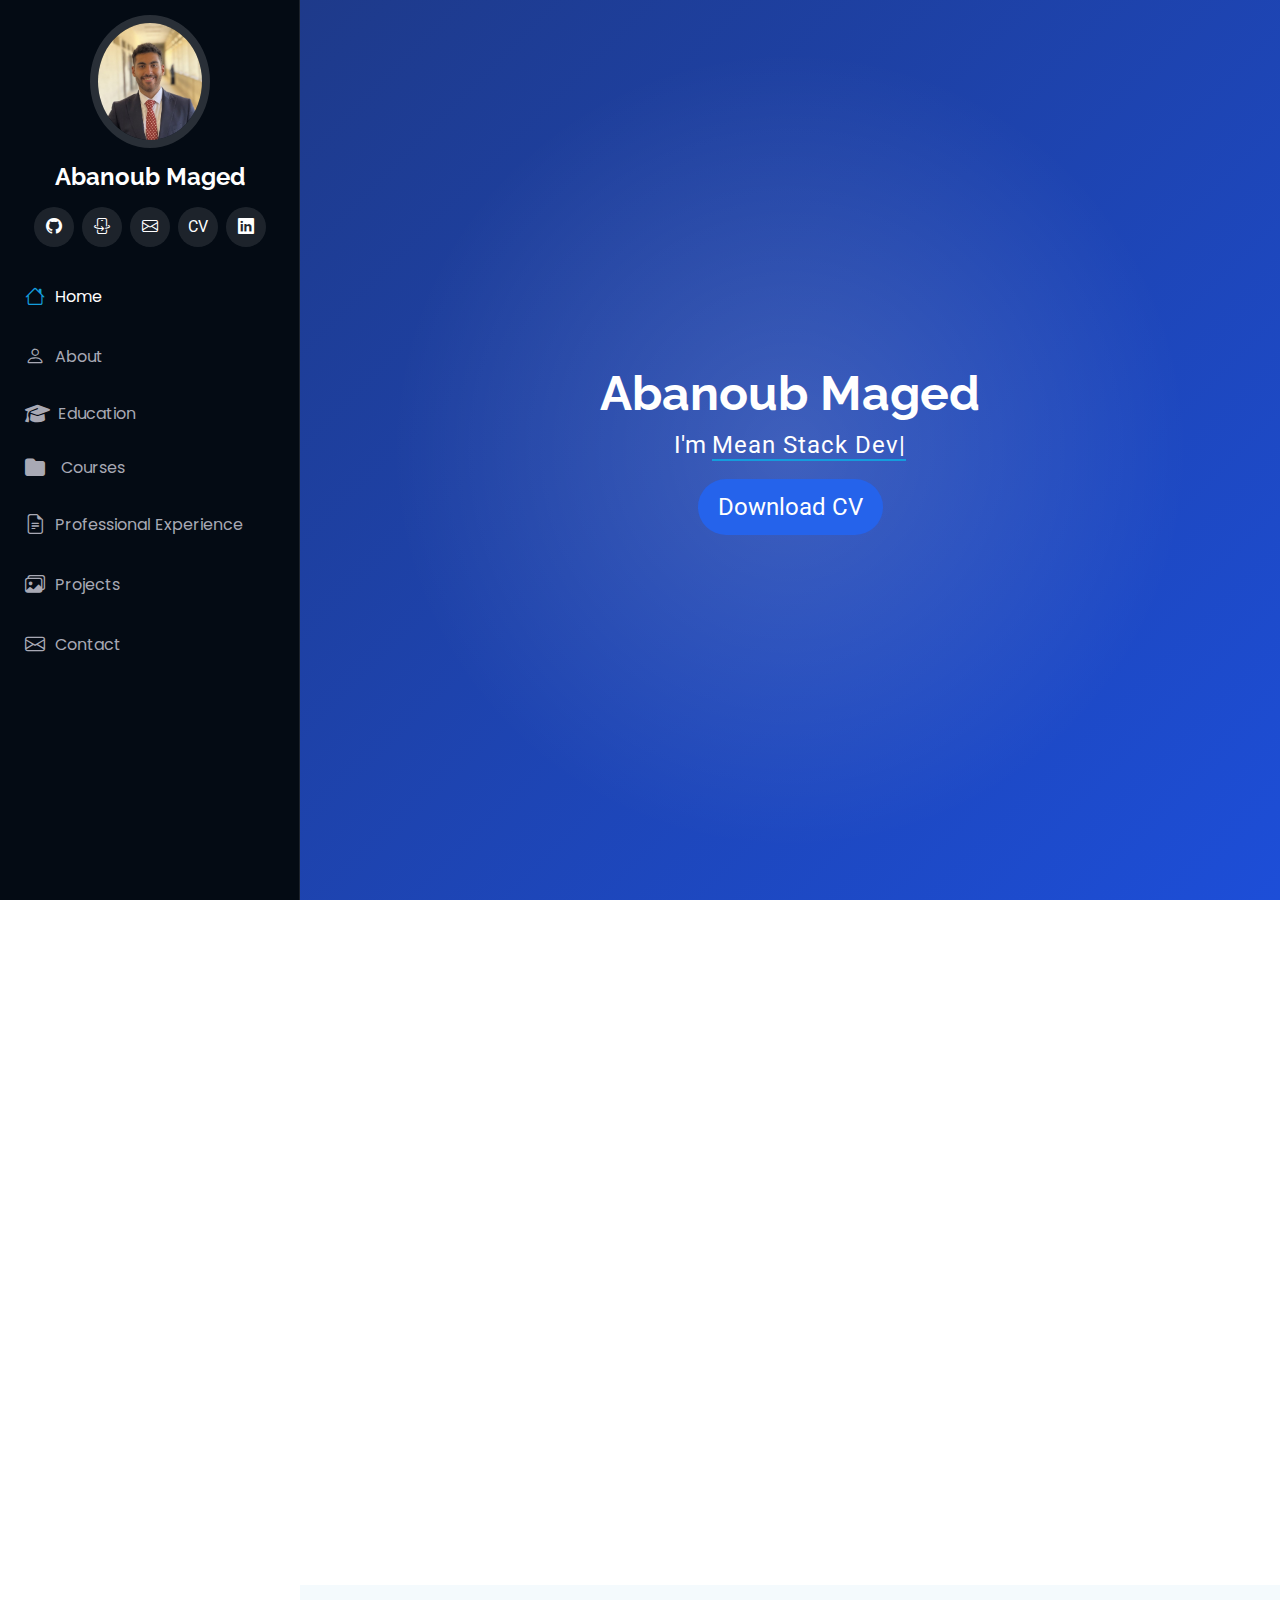
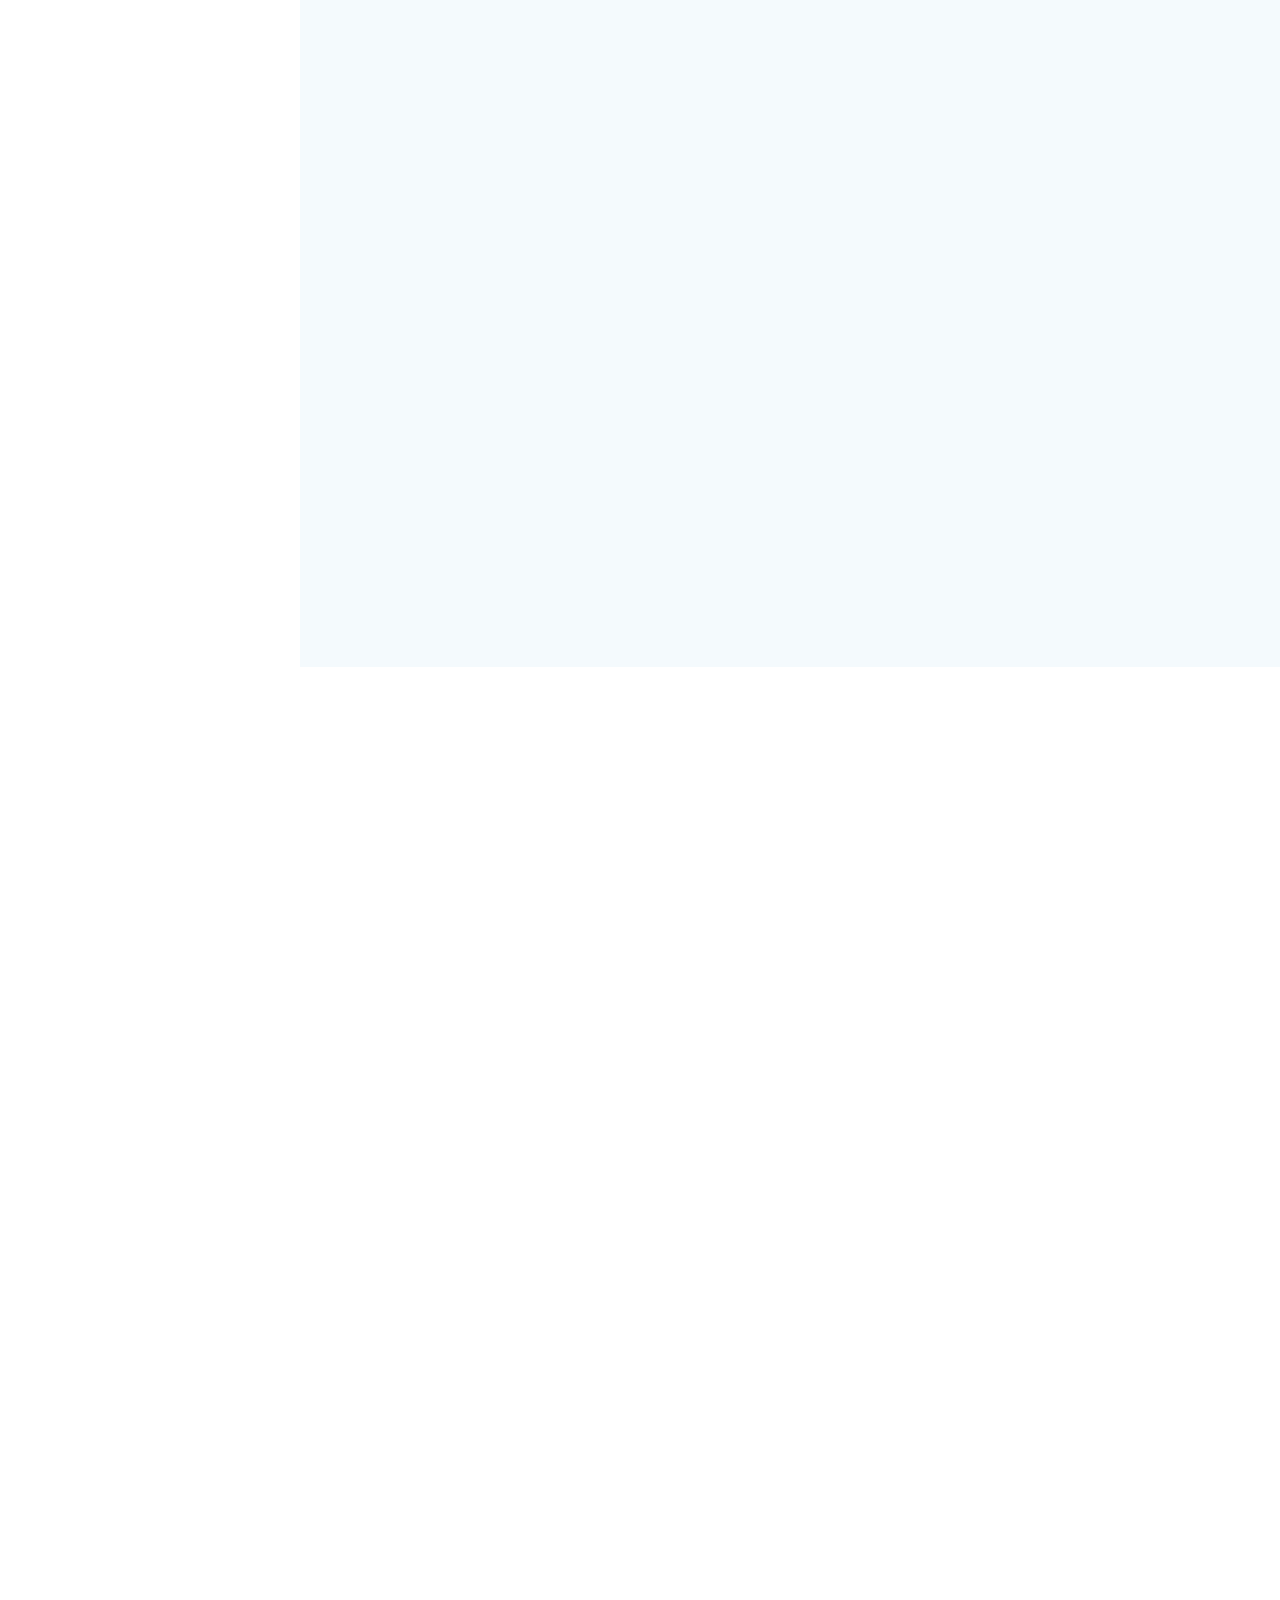
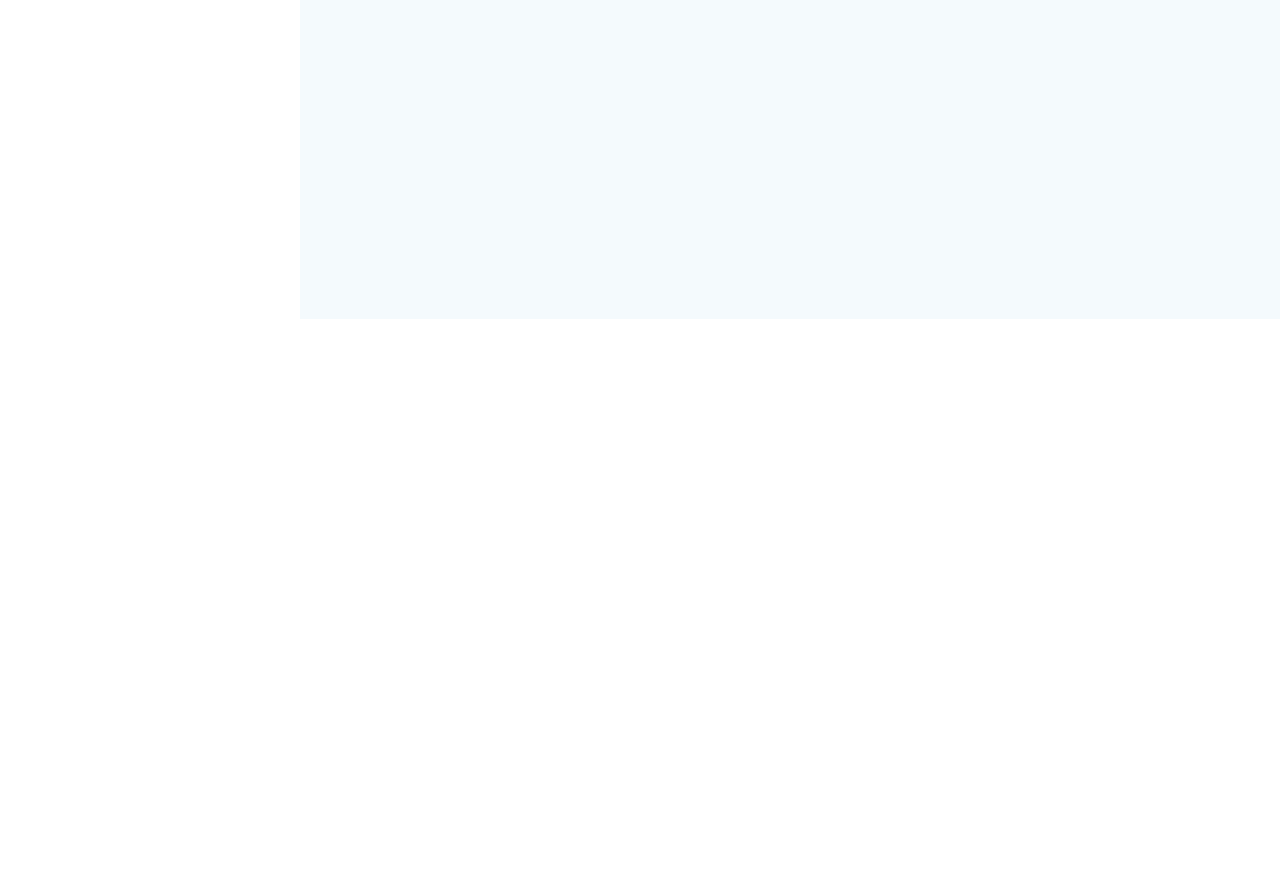
==== index.html @ e21318a0 "main portfolio" ====
<!DOCTYPE html>
<html lang="en">
  <head>
    <meta charset="utf-8" />
    <meta content="width=device-width, initial-scale=1.0" name="viewport" />
    <title>Abanoub Maged</title>
    <meta content="" name="description" />
    <meta content="" name="keywords" />

    <!-- Favicons -->
    <link href="assets/img/favicon.png" rel="icon" />
    <link href="assets/img/apple-touch-icon.png" rel="apple-touch-icon" />

    <!-- Fonts -->
    <link href="https://fonts.googleapis.com" rel="preconnect" />
    <link href="https://fonts.gstatic.com" rel="preconnect" crossorigin />
    <link rel="stylesheet" href="https://cdnjs.cloudflare.com/ajax/libs/font-awesome/6.7.2/css/all.min.css" integrity="sha512-Evv84Mr4kqVGRNSgIGL/F/aIDqQb7xQ2vcrdIwxfjThSH8CSR7PBEakCr51Ck+w+/U6swU2Im1vVX0SVk9ABhg==" crossorigin="anonymous" referrerpolicy="no-referrer" />
    <link
      href="https://fonts.googleapis.com/css2?family=Roboto:ital,wght@0,100;0,300;0,400;0,500;0,700;0,900;1,100;1,300;1,400;1,500;1,700;1,900&family=Poppins:ital,wght@0,100;0,200;0,300;0,400;0,500;0,600;0,700;0,800;0,900;1,100;1,200;1,300;1,400;1,500;1,600;1,700;1,800;1,900&family=Raleway:ital,wght@0,100;0,200;0,300;0,400;0,500;0,600;0,700;0,800;0,900;1,100;1,200;1,300;1,400;1,500;1,600;1,700;1,800;1,900&display=swap"
      rel="stylesheet"
    />

    <!-- Vendor CSS Files -->
    <link
      href="assets/vendor/bootstrap/css/bootstrap.min.css"
      rel="stylesheet"
    />
    <link
      href="assets/vendor/bootstrap-icons/bootstrap-icons.css"
      rel="stylesheet"
    />
    <link href="assets/vendor/aos/aos.css" rel="stylesheet" />
    <link
      href="assets/vendor/glightbox/css/glightbox.min.css"
      rel="stylesheet"
    />
    <link href="assets/vendor/swiper/swiper-bundle.min.css" rel="stylesheet" />

    <!-- Main CSS File -->
    <link href="assets/css/main.css" rel="stylesheet" />

    <!-- =======================================================
  * Template Name: iPortfolio
  * Template URL: https://bootstrapmade.com/iportfolio-bootstrap-portfolio-websites-template/
  * Updated: Jun 29 2024 with Bootstrap v5.3.3
  * Author: BootstrapMade.com
  * License: https://bootstrapmade.com/license/
  ======================================================== -->
  </head>

  <body class="index-page">
    <header id="header" class="header dark-background d-flex flex-column">
      <i class="header-toggle d-xl-none bi bi-list"></i>

      <div class="profile-img">
        <img
          src="assets/img/portfolio/profile.jpg"
          alt=""
          class="img-fluid rounded-circle"
        />
      </div>

      <a
        href="index.html"
        class="logo d-flex align-items-center justify-content-center"
      >
        <!-- Uncomment the line below if you also wish to use an image logo -->
        <!-- <img src="assets/img/logo.png" alt=""> -->
        <h1 class="sitename">Abanoub Maged</h1>
      </a>

      <div class="social-links text-center">
        <a href="https://github.com/AM10010?tab=repositories" class="twitter" target="_blank"><i class="bi bi-github navicon-x"></i></a>
        <a href="tel:01279431436" class="facebook"><i class="bi bi-phone-flip"></i></a>
        <a href="mailto:mabanoub826@gmail.com" class="instagram"><i class="bi bi-envelope"></i></a>
        <a href="https://drive.google.com/drive/folders/1ozDXwAwcHGkVtQ4S0Yu9M1AwL4UeCEEv?dmr=1&ec=wgc-drive-globalnav-goto" target="_blank" class="CV">CV</a>
        <a href="https://www.linkedin.com/in/abanoub-maged-612318240/" target="_blank" class="linkedin"><i class="bi bi-linkedin"></i></a>
      </div>

      <nav id="navmenu" class="navmenu">
        <ul>
          <li>
            <a href="#hero" class="active"
              ><i class="bi bi-house navicon"></i>Home</a
            >
          </li>
          <li>
            <a href="#about"><i class="bi bi-person navicon"></i> About</a>
          </li>
          <li>
            <a href="#education"
              ><i class="fa-solid fa-graduation-cap me-2 navicon"></i>Education</a
            >
          </li>
          <li>
            <a href="#course"
              ><i class="fa-solid fa-folder me-3 navicon" ></i>Courses</a
            >
          </li>
          <li>
            <a href="#Professional"
              ><i class="bi bi-file-earmark-text navicon"></i> Professional Experience</a
            >
          </li>
          <li>
            <a href="#portfolio"
              ><i class="bi bi-images navicon"></i> Projects</a
            >
          </li>
          <!-- <li>
            <a href="#services"
              ><i class="bi bi-hdd-stack navicon"></i> Services</a
            >
          </li> -->
          <li>
            <a href="#contact"
              ><i class="bi bi-envelope navicon"></i> Contact</a
            >
          </li>
        </ul>
      </nav>
    </header>

    <main class="main">
      <!-- Hero Section -->
      <section id="hero" class="hero section dark-background">

        <div class="container" data-aos="fade-up" data-aos-delay="100">
          <h2>Abanoub Maged</h2>
          <p>
            I'm
            <span
              class="typed"
              data-typed-items="Mean Stack Developer,Full Stack Developer,Front-End Deveolper,Back-End Developer"
              >Mean Stack</span
            ><span
              class="typed-cursor typed-cursor--blink"
              aria-hidden="true"
            ></span
            ><span
              class="typed-cursor typed-cursor--blink"
              aria-hidden="true"
            ></span>
          </p>
          <a href="https://drive.google.com/drive/folders/1ozDXwAwcHGkVtQ4S0Yu9M1AwL4UeCEEv?dmr=1&ec=wgc-drive-globalnav-goto" target="_blank" class="btn btn-primary mt-3 fs-4">Download CV</a>
        </div>
      </section>
      <!-- /Hero Section -->

      <!-- About Section -->
      <section id="about" class="about section">
        <!-- Section Title -->
        <div class="container section-title" data-aos="fade-up">
          <h2>About</h2>
          <p>
            I'm Abanoub,I'm Mean Stack Web Developer,I worked on Over 7 Projects,Making responsive Website and E-Commerce, I hope to work with you, connect with me now 
          </p>
          <a href="#contact" class="btn btn-success">Call Me</a>
        </div>
        <!-- End Section Title -->

        <div class="container" data-aos="fade-up" data-aos-delay="100">
          <div class="row gy-4 justify-content-center">
            <div class="col-lg-4">
              <img
                src="assets/img/portfolio/profile.jpg"
                class="img-fluid"
                alt=""
              />
            </div>
            <div class="col-lg-8 content">
              <h2>Mean Stack Web Developer</h2>
              <p class="fst-italic py-3">
                MongoDB, Express.js, Angular, and Node.js
              </p>
              <div class="row">
                <div class="col-lg-6">
                  <ul>
                    <li>
                      <i class="bi bi-chevron-right"></i>
                      <strong>Birthday:</strong> <span>13 july 2000</span>
                    </li>
                    <li>
                      <i class="bi bi-chevron-right"></i>
                      <strong>Phone:</strong> <span>01279431436</span>
                    </li>
                    <li>
                      <i class="bi bi-chevron-right"></i>
                      <strong>City:</strong> <span>Giza , Egypt</span>
                    </li>
                  </ul>
                </div>
                <div class="col-lg-6">
                  <ul>
                    <li>
                      <i class="bi bi-chevron-right"></i> <strong>Age:</strong>
                      <span>24</span>
                    </li>
                    <!-- <li><i class="bi bi-chevron-right"></i> <strong>Degree:</strong> <span>Master</span></li> -->
                    <li>
                      <i class="bi bi-chevron-right"></i>
                      <strong>Email:</strong> <span>mabanoub826@gmail.com</span>
                    </li>
                    <li>
                      <i class="bi bi-chevron-right"></i>
                      <strong>Freelance:</strong> <span>Available</span>
                    </li>
                  </ul>
                </div>
              </div>
            </div>
          </div>
        </div>
      </section>
      <!-- /About Section -->

      <!-- Stats Section -->
      <!-- <section id="stats" class="stats section">
        <div class="container" data-aos="fade-up" data-aos-delay="100">
          <div class="row gy-4">
            <div class="col-lg-3 col-md-6">
              <div class="stats-item">
                <i class="bi bi-emoji-smile"></i>
                <span
                  data-purecounter-start="0"
                  data-purecounter-end="232"
                  data-purecounter-duration="1"
                  class="purecounter"
                ></span>
                <p>
                  <strong>Happy Clients</strong> <span>consequuntur quae</span>
                </p>
              </div>
            </div>
            <!-- End Stats Item -->

            <!-- <div class="col-lg-3 col-md-6">
              <div class="stats-item">
                <i class="bi bi-journal-richtext"></i>
                <span
                  data-purecounter-start="0"
                  data-purecounter-end="521"
                  data-purecounter-duration="1"
                  class="purecounter"
                ></span>
                <p>
                  <strong>Projects</strong>
                  <span>adipisci atque cum quia aut</span>
                </p>
              </div>
            </div> -->
            <!-- End Stats Item 

            <div class="col-lg-3 col-md-6">
              <div class="stats-item">
                <i class="bi bi-headset"></i>
                <span
                  data-purecounter-start="0"
                  data-purecounter-end="1453"
                  data-purecounter-duration="1"
                  class="purecounter"
                ></span>
                <p>
                  <strong>Hours Of Support</strong>
                  <span>aut commodi quaerat</span>
                </p>
              </div>
            </div>
             End Stats Item 

            <div class="col-lg-3 col-md-6">
              <div class="stats-item">
                <i class="bi bi-people"></i>
                <span
                  data-purecounter-start="0"
                  data-purecounter-end="32"
                  data-purecounter-duration="1"
                  class="purecounter"
                ></span>
                <p>
                  <strong>Hard Workers</strong>
                  <span>rerum asperiores dolor</span>
                </p>
              </div>
            </div>
             End Stats Item 
          </div>
        </div>
      </section> -->
      <!-- /Stats Section -->

      <!-- Skills Section -->
      <section id="skills" class="skills section light-background">
        <!-- Section Title -->
        <div class="container section-title" data-aos="fade-up">
          <h2>Skills</h2>
        </div>
        <!-- End Section Title -->



        <div class="container" data-aos="fade-up" data-aos-delay="100">
          <div class="row skills-content skills-animation">
            <div class="col-lg-4">
              <div class="progress">
                <h5> Programming Languages</h5>
                <span class="skill">HTML5L</span>
                <span class="skill">CSS3</span>
                <span class="skill">JavaScript (ES6+)</span>
                <span class="skill">TypeScript</span>
            </div>
          </div>
            <div class="col-lg-4">
              <div class="progress">
                <h5> Frameworks & Libraries</h5>
                <span class="skill">Angular</span>
                <span class="skill">Node.js</span>
                <span class="skill">Express.js</span>
                <span class="skill">Bootstrap</span>
                <span class="skill">React</span>
            </div>
          </div>
          <div class="col-lg-4">
            <div class="progress">
              <h5> Other Skills</h5>
              <span class="skill">Responsive Web Design</span>
              <span class="skill">Cross-Browser Compatibility</span>
              <span class="skill">UI/UX Collaboration</span>
              <span class="skill">Problem-Solving</span>
              <span class="skill">Teamwork</span>
              <span class="skill">Time Management</span>
              <span class="skill">Quick Learning</span>
          </div>
          </div>
        </div>
          <div class="row skills-content skills-animation mt-4">
            <div class="col-lg-4">
              <div class="progress">
                <h5>Version Control</h5>
                <span class="skill">Git</span>
                <span class="skill">GitHub</span>
            </div>
          </div>
            <div class="col-lg-4">
              <div class="progress">
                <h5>Development Tools</h5>
                <span class="skill">Visual Studio Code</span>
                <span class="skill">Postman</span>
            </div>
          </div>
            <div class="col-lg-4">
              <div class="progress">

                <h5>Databases</h5>
                <span class="skill">MongoDB</span>
                <span class="skill">MySQL</span>
            </div>
          </div>

        </div>
        </div>
      </section>
      <!-- /Skills Section -->

      <!-- Resume Section -->
      <section id="education" class="resume section">
        <!-- Section Title -->
        <div class="container section-title" data-aos="fade-up">
          <h2>Education</h2>
              <div class="resume-item">
                <h4>Diploma of Mean Stack Web Developer</h4>
                <h5>2024-2025</h5>
                <p><em>National Telecoummunication Institute </em></p>
                <p>I successfully completed the MEAN Stack Diploma at NTI, where I gained in-depth expertise in MongoDB, Express.js, Angular, and Node.js. The program provided a rigorous, hands-on curriculum that equipped me with the advanced technical skills required to design and develop robust, scalable web applications.</p>
              </div>
              <div class="resume-item">
                <h4>
                  Bachelor degree of Mechanical department &amp; Production
                  section
                </h4>
                <h5>2018-2023</h5>
                <p><em>Faculty of Engineering Helwan Universty</em></p>
               <p>Graduation Grade:Good</p>
               <p>Graduation project Grade: Excellent</p> 
              </div>
        </div>
      </section>
      <section id="course" class="resume section container">
        <div class="container section-title" data-aos="fade-up">
              <h3 class="resume-title">Courses</h3>
              <div class="resume-item">
                <h4> FRONT-END WEB DEVELOPER</h4>
                <h5>Nov 2024 - Present</h5>
                <p><em>AMIT,Egypt </em></p>
                <ul>
                  <li>
                    HTML: Mastered fundamental tags and attributes for structured web pages 
                  </li>
                  <li>
                    CSS: Styled elements using selectors and properties.
                  </li>
                  <li>
                    JavaScript: Created interactive web apps using DOM
                  </li>
                  <li>
                    Bootstrap: Designed responsive layouts with Bootstrap's Grid system
                  </li>
                  <li>
                    React: Built dynamic UIs with components,hooksand state mangment
                  </li>
                </ul>
              </div>
              <!-- Edn Resume Item -->
            </div>
      </section>
      <section id="Professional" class="resume section container">
        <div class="container section-title" data-aos="fade-up">
          <h3 class="resume-title">Professional Experience</h3>
          <div class="resume-item">
            <h4>Front-End Web Developer</h4>
            <h5>Dec 2024 - Present</h5>
            <p><em>Web Masters , Egypt </em></p>
            <ul>
              <li>
                Completed an internship focused on building responsive,
                user-friendly web interfaces using HTML, CSS, JavaScript,
                and Angular.
              </li>
              <li>
                Developed dynamic front-end features based on project
                requirements, improving user experience and interactivity.
              </li>
              <li>
                Optimized web pages for speed, performance, and mobile
                responsiveness
              </li>
              <li>
                Collaborated with UI/UX designers and developers to refine
                web designs based on user feedback and testing.
              </li>
              <li>
                Worked in an agile team, participating in daily standups and
                sprint reviews.
              </li>
            </ul>
          </div>
              <!-- Edn Resume Item -->
              <div class="resume-item">
                <h4>Mean Stack Web Developer</h4>
                <h5>Dec 2024 - Jan 2025</h5>
                <p>
                  <em
                    >National Telecoummunication Institute NTI (ScholarShip)
                  </em>
                </p>
                <ul>
                  <li>
                    Scholarship Purpose: The scholarship provides an opportunity
                    to enhance my technical skills in the MEAN stack (MongoDB,
                    Express.js, Angular, and Node.js) to pursue a career in
                    full-stack web development.
                  </li>
                  <li>
                    Learning Opportunity: It offers in-depth training at NTI,
                    equipping me with practical knowledge and hands-on
                    experience in building dynamic and scalable web
                    applications.
                  </li>
                  <li>
                    Skill Development: The program will sharpen my understanding
                    of modern web technologies, including database management,
                    server-side development, and front-end design.
                  </li>
                  <li>
                    Career Advancement: With the knowledge gained, I will be
                    well-positioned to enter the fast-growing tech industry and
                    contribute to innovative web development projects.
                  </li>
                  <li>
                    Commitment to Excellence: Through this scholarship, I aim to
                    not only excel academically but also apply the skills in
                    real-world projects, fostering personal and professional
                    growth in the tech field.
                  </li>
                </ul>
              </div>
        </div>
      </section>
      
      <!-- Portfolio Section -->
      <section id="portfolio" class="portfolio section light-background">
        <!-- Section Title -->
        <div class="container section-title" data-aos="fade-up">
          <h2>Projects</h2>
        </div>
        <!-- End Section Title -->

        <div class="container">
          <div
            class="isotope-layout"
            data-default-filter="*"
            data-layout="masonry"
            data-sort="original-order"
          >
            <ul
              class="portfolio-filters isotope-filters"
              data-aos="fade-up"
              data-aos-delay="100"
            >
              <li data-filter="*" class="filter-active">All</li>
              <li data-filter=".filter-app">Landing-Page</li>
              <li data-filter=".filter-product">Service</li>
              <li data-filter=".filter-branding">App</li>
              <li data-filter=".filter-books">E-Commerce</li>
            </ul>
            <!-- End Portfolio Filters -->

            <div
              class="row gy-4 isotope-container"
              data-aos="fade-up"
              data-aos-delay="200"
            >
              <div
                class="col-lg-4 col-md-6 portfolio-item isotope-item filter-app"
              >
                <div class="portfolio-content h-100">
                  <img
                    src="assets/img/portfolio/Rectangle 30.png"
                    class="img-fluid"
                    alt=""
                  />
                  <div class="portfolio-info">
                    <h4>Project 1</h4>
                    <p>Landing page for solar company</p>
                    <a
                      href="assets/img/portfolio/Rectangle 30.png"
                      
                      title="Landing page for solar company"
                      data-gallery="portfolio-gallery-app"
                      class="glightbox preview-link"
                      ><i class="bi bi-zoom-in"></i
                    ></a>
                    <a
                      href="https://am10010.github.io/web-masters-landing-page/"
                      target="_blank"
                      title="More Details"
                      class="details-link"
                      ><i class="bi bi-link-45deg"></i
                    ></a>
                  </div>
                </div>
              </div>
              <!-- End Portfolio Item -->

              <div
                class="col-lg-4 col-md-6 portfolio-item isotope-item filter-product"
              >
                <div class="portfolio-content h-100">
                  <img
                    src="assets/img/portfolio/img3.jpg"
                    class="img-fluid"
                    alt=""
                  />
                  <div class="portfolio-info">
                    <h4>Project 2</h4>
                    <p>Slider</p>
                    <a
                      href="assets/img/portfolio/img3.jpg"
                      title="Slider"
                      data-gallery="portfolio-gallery-product"
                      class="glightbox preview-link"
                      ><i class="bi bi-zoom-in"></i
                    ></a>
                    <a
                      href="https://am10010.github.io/web-masters-slider/"
                      target="_blank"
                      title="More Details"
                      class="details-link"
                      ><i class="bi bi-link-45deg"></i
                    ></a>
                  </div>
                </div>
              </div>
              <!-- End Portfolio Item -->

              <div
                class="col-lg-4 col-md-6 portfolio-item isotope-item filter-branding"
              >
                <div class="portfolio-content h-100">
                  <img
                    src="assets/img/portfolio/todo.jpg"
                    class="img-fluid"
                    alt=""
                  />
                  <div class="portfolio-info">
                    <h4>Project 3</h4>
                    <p>Todo-List App</p>
                    <a
                      href="assets/img/portfolio/todo.jpg"
                      title="Branding 1"
                      data-gallery="portfolio-gallery-branding"
                      class="glightbox preview-link"
                      ><i class="bi bi-zoom-in"></i
                    ></a>
                    <a
                      href="https://am10010.github.io/web-maters-todoList/"
                      target="_blank"
                      title="More Details"
                      class="details-link"
                      ><i class="bi bi-link-45deg"></i
                    ></a>
                  </div>
                </div>
              </div>
              <!-- End Portfolio Item -->

              <div
                class="col-lg-4 col-md-6 portfolio-item isotope-item filter-books"
              >
                <div class="portfolio-content h-100">
                  <img
                    src="assets/img/portfolio/e-commerce-website-development-service.png"
                    class="img-fluid"
                    alt=""
                  />
                  <div class="portfolio-info">
                    <h4>Project 4</h4>
                    <p>E-Commerce Website (Mean Stack)</p>
                    <a
                      href="assets/img/portfolio/e-commerce-website-development-service.png"
                      title="E-Commerce Website (Mean Stack)"
                      data-gallery="portfolio-gallery-book"
                      class="glightbox preview-link"
                      ><i class="bi bi-zoom-in"></i
                    ></a>
                    <a
                      href="https://github.com/AM10010/Mean-Stack-"
                      target="_blank"
                      title="More Details"
                      class="details-link"
                      ><i class="bi bi-link-45deg"></i
                    ></a>
                  </div>
                </div>
              </div>
              <!-- End Portfolio Item -->

              <div
                class="col-lg-4 col-md-6 portfolio-item isotope-item filter-app"
              >
                <div class="portfolio-content h-100">
                  <img
                    src="assets/img/portfolio/Mask group.png"
                    class="img-fluid"
                    alt=""
                  />
                  <div class="portfolio-info">
                    <h4>VivaDecor-Landing-Page</h4>
                    <p>Lorem ipsum, dolor sit amet consectetur</p>
                    <a
                      href="assets/img/portfolio/Mask group.png"
                      title="VivaDecor-Landing-Page"
                      data-gallery="portfolio-gallery-app"
                      class="glightbox preview-link"
                      ><i class="bi bi-zoom-in"></i
                    ></a>
                    <a
                      href="https://am10010.github.io/web-masters-landing-page-2/"
                      target="_blank"
                      title="More Details"
                      class="details-link"
                      ><i class="bi bi-link-45deg"></i
                    ></a>
                  </div>
                </div>
              </div>
              <!-- End Portfolio Item -->

              <!-- <div
                class="col-lg-4 col-md-6 portfolio-item isotope-item filter-product"
              >
                <div class="portfolio-content h-100">
                  <img
                    src="assets/img/portfolio/product-2.jpg"
                    class="img-fluid"
                    alt=""
                  />
                  <div class="portfolio-info">
                    <h4>Product 2</h4>
                    <p>Lorem ipsum, dolor sit amet consectetur</p>
                    <a
                      href="assets/img/portfolio/product-2.jpg"
                      title="Product 2"
                      data-gallery="portfolio-gallery-product"
                      class="glightbox preview-link"
                      ><i class="bi bi-zoom-in"></i
                    ></a>
                    <a
                      href="portfolio-details.html"
                      title="More Details"
                      class="details-link"
                      ><i class="bi bi-link-45deg"></i
                    ></a>
                  </div>
                </div>
              </div> -->
              <!-- End Portfolio Item -->

              <!-- <div
                class="col-lg-4 col-md-6 portfolio-item isotope-item filter-branding"
              >
                <div class="portfolio-content h-100">
                  <img
                    src="assets/img/portfolio/branding-2.jpg"
                    class="img-fluid"
                    alt=""
                  />
                  <div class="portfolio-info">
                    <h4>Branding 2</h4>
                    <p>Lorem ipsum, dolor sit amet consectetur</p>
                    <a
                      href="assets/img/portfolio/branding-2.jpg"
                      title="Branding 2"
                      data-gallery="portfolio-gallery-branding"
                      class="glightbox preview-link"
                      ><i class="bi bi-zoom-in"></i
                    ></a>
                    <a
                      href="portfolio-details.html"
                      title="More Details"
                      class="details-link"
                      ><i class="bi bi-link-45deg"></i
                    ></a>
                  </div>
                </div>
              </div> -->
              <!-- End Portfolio Item -->
<!-- 
              <div
                class="col-lg-4 col-md-6 portfolio-item isotope-item filter-books"
              >
                <div class="portfolio-content h-100">
                  <img
                    src="assets/img/portfolio/books-2.jpg"
                    class="img-fluid"
                    alt=""
                  />
                  <div class="portfolio-info">
                    <h4>Books 2</h4>
                    <p>Lorem ipsum, dolor sit amet consectetur</p>
                    <a
                      href="assets/img/portfolio/books-2.jpg"
                      title="Branding 2"
                      data-gallery="portfolio-gallery-book"
                      class="glightbox preview-link"
                      ><i class="bi bi-zoom-in"></i
                    ></a>
                    <a
                      href="portfolio-details.html"
                      title="More Details"
                      class="details-link"
                      ><i class="bi bi-link-45deg"></i
                    ></a>
                  </div>
                </div>
              </div> -->
              <!-- End Portfolio Item -->

              <!-- <div
                class="col-lg-4 col-md-6 portfolio-item isotope-item filter-app"
              >
                <div class="portfolio-content h-100">
                  <img
                    src="assets/img/portfolio/app-3.jpg"
                    class="img-fluid"
                    alt=""
                  />
                  <div class="portfolio-info">
                    <h4>App 3</h4>
                    <p>Lorem ipsum, dolor sit amet consectetur</p>
                    <a
                      href="assets/img/portfolio/app-3.jpg"
                      title="App 3"
                      data-gallery="portfolio-gallery-app"
                      class="glightbox preview-link"
                      ><i class="bi bi-zoom-in"></i
                    ></a>
                    <a
                      href="portfolio-details.html"
                      title="More Details"
                      class="details-link"
                      ><i class="bi bi-link-45deg"></i
                    ></a>
                  </div>
                </div>
              </div> -->
              <!-- End Portfolio Item -->

              <!-- <div
                class="col-lg-4 col-md-6 portfolio-item isotope-item filter-product"
              >
                <div class="portfolio-content h-100">
                  <img
                    src="assets/img/portfolio/product-3.jpg"
                    class="img-fluid"
                    alt=""
                  />
                  <div class="portfolio-info">
                    <h4>Product 3</h4>
                    <p>Lorem ipsum, dolor sit amet consectetur</p>
                    <a
                      href="assets/img/portfolio/product-3.jpg"
                      title="Product 3"
                      data-gallery="portfolio-gallery-product"
                      class="glightbox preview-link"
                      ><i class="bi bi-zoom-in"></i
                    ></a>
                    <a
                      href="portfolio-details.html"
                      title="More Details"
                      class="details-link"
                      ><i class="bi bi-link-45deg"></i
                    ></a>
                  </div>
                </div>
              </div> -->
              <!-- End Portfolio Item -->

              <!-- <div
                class="col-lg-4 col-md-6 portfolio-item isotope-item filter-branding"
              >
                <div class="portfolio-content h-100">
                  <img
                    src="assets/img/portfolio/branding-3.jpg"
                    class="img-fluid"
                    alt=""
                  />
                  <div class="portfolio-info">
                    <h4>Branding 3</h4>
                    <p>Lorem ipsum, dolor sit amet consectetur</p>
                    <a
                      href="assets/img/portfolio/branding-3.jpg"
                      title="Branding 2"
                      data-gallery="portfolio-gallery-branding"
                      class="glightbox preview-link"
                      ><i class="bi bi-zoom-in"></i
                    ></a>
                    <a
                      href="portfolio-details.html"
                      title="More Details"
                      class="details-link"
                      ><i class="bi bi-link-45deg"></i
                    ></a>
                  </div>
                </div>
              </div> -->
              <!-- End Portfolio Item -->

              <!-- <div
                class="col-lg-4 col-md-6 portfolio-item isotope-item filter-books"
              >
                <div class="portfolio-content h-100">
                  <img
                    src="assets/img/portfolio/books-3.jpg"
                    class="img-fluid"
                    alt=""
                  />
                  <div class="portfolio-info">
                    <h4>Books 3</h4>
                    <p>Lorem ipsum, dolor sit amet consectetur</p>
                    <a
                      href="assets/img/portfolio/books-3.jpg"
                      title="Branding 3"
                      data-gallery="portfolio-gallery-book"
                      class="glightbox preview-link"
                      ><i class="bi bi-zoom-in"></i
                    ></a>
                    <a
                      href="portfolio-details.html"
                      title="More Details"
                      class="details-link"
                      ><i class="bi bi-link-45deg"></i
                    ></a>
                  </div>
                </div>
              </div> -->
              <!-- End Portfolio Item -->
            </div>
            <!-- End Portfolio Container -->
          </div>
        </div>
      </section>
      <!-- /Portfolio Section -->

      <!-- Services Section -->

      <!-- /Services Section -->
      <!-- Contact Section -->
      <section id="contact" class="contact section">
        <!-- Section Title -->
        <div class="container section-title" data-aos="fade-up">
          <h2>Contact</h2>
          <p>Call Me Now , Can't Wait To Hear From You!
          </p>
        </div>
        <!-- End Section Title -->

        <div class="container" data-aos="fade-up" data-aos-delay="100">
          <div class="row gy-4">
            <div class="col-lg-5">
              <div class="info-wrap">
                <div
                  class="info-item d-flex"
                  data-aos="fade-up"
                  data-aos-delay="200"
                >
 
                </div>
                <!-- End Info Item -->

                <div
                  class="info-item d-flex"
                  data-aos="fade-up"
                  data-aos-delay="300"
                >
                  <i class="bi bi-telephone flex-shrink-0"></i>
                  <div>
                    <h3>Call Us</h3>
                    <a href="tel:01279431436">01279431436</a>
                  </div>
                </div>
                <!-- End Info Item -->

                <div
                  class="info-item d-flex"
                  data-aos="fade-up"
                  data-aos-delay="400"
                >
                  <i class="bi bi-envelope flex-shrink-0"></i>
                  <div>
                    <h3>Email Us</h3>
                    <a href="mailto:mabanoub826@gmail.com">mabanoub826@gmail.com</a>
                  </div>
                </div>
                <!-- End Info Item -->
              </div>
            </div>

            <!-- <div class="col-lg-7">
              <form
                action="forms/contact.php"
                method="post"
                class="php-email-form"
                data-aos="fade-up"
                data-aos-delay="200"
              >
                <div class="row gy-4">
                  <div class="col-md-6">
                    <label for="name-field" class="pb-2">Your Name</label>
                    <input
                      type="text"
                      name="name"
                      id="name-field"
                      class="form-control"
                      required=""
                    />
                  </div>

                  <div class="col-md-6">
                    <label for="email-field" class="pb-2">Your Email</label>
                    <input
                      type="email"
                      class="form-control"
                      name="email"
                      id="email-field"
                      required=""
                    />
                  </div>

                  <div class="col-md-12">
                    <label for="subject-field" class="pb-2">Subject</label>
                    <input
                      type="text"
                      class="form-control"
                      name="subject"
                      id="subject-field"
                      required=""
                    />
                  </div>

                  <div class="col-md-12">
                    <label for="message-field" class="pb-2">Message</label>
                    <textarea
                      class="form-control"
                      name="message"
                      rows="10"
                      id="message-field"
                      required=""
                    ></textarea>
                  </div>

                  <div class="col-md-12 text-center">
                    <div class="loading">Loading</div>
                    <div class="error-message"></div>
                    <div class="sent-message">
                      Your message has been sent. Thank you!
                    </div>

                    <button type="submit">Send Message</button>
                  </div>
                </div>
              </form>
            </div>
            End Contact Form -->
          </div>
        </div>
      </section>
      <!-- /Contact Section -->
    </main>

    <!-- <footer id="footer" class="footer position-relative light-background">
      <div class="container">
        <div class="copyright text-center">
          <p>
            © <span>Copyright</span>
            <strong class="px-1 sitename">iPortfolio</strong>
            <span>All Rights Reserved</span>
          </p>
        </div>
        <div class="credits">
           All the links in the footer should remain intact. 
           You can delete the links only if you've purchased the pro version.
           Licensing information: https://bootstrapmade.com/license/
           Purchase the pro version with working PHP/AJAX contact form: [buy-url]
          Designed by
          <a href="https://bootstrapmade.com/">BootstrapMade</a> Distributed by
          <a href="https://themewagon.com">ThemeWagon</a>
        </div>
      </div>
    </footer> -->

    <!-- Scroll Top -->
    <a
      href="#"
      id="scroll-top"
      class="scroll-top d-flex align-items-center justify-content-center"
      ><i class="bi bi-arrow-up-short"></i
    ></a>

    <!-- Preloader -->
    <div id="preloader"></div>

    <!-- Vendor JS Files -->
    <script src="assets/vendor/bootstrap/js/bootstrap.bundle.min.js"></script>
    <script src="assets/vendor/php-email-form/validate.js"></script>
    <script src="assets/vendor/aos/aos.js"></script>
    <script src="assets/vendor/typed.js/typed.umd.js"></script>
    <script src="assets/vendor/purecounter/purecounter_vanilla.js"></script>
    <script src="assets/vendor/waypoints/noframework.waypoints.js"></script>
    <script src="assets/vendor/glightbox/js/glightbox.min.js"></script>
    <script src="assets/vendor/imagesloaded/imagesloaded.pkgd.min.js"></script>
    <script src="assets/vendor/isotope-layout/isotope.pkgd.min.js"></script>
    <script src="assets/vendor/swiper/swiper-bundle.min.js"></script>

    <!-- Main JS File -->
    <script src="assets/js/main.js"></script>
  </body>
</html>
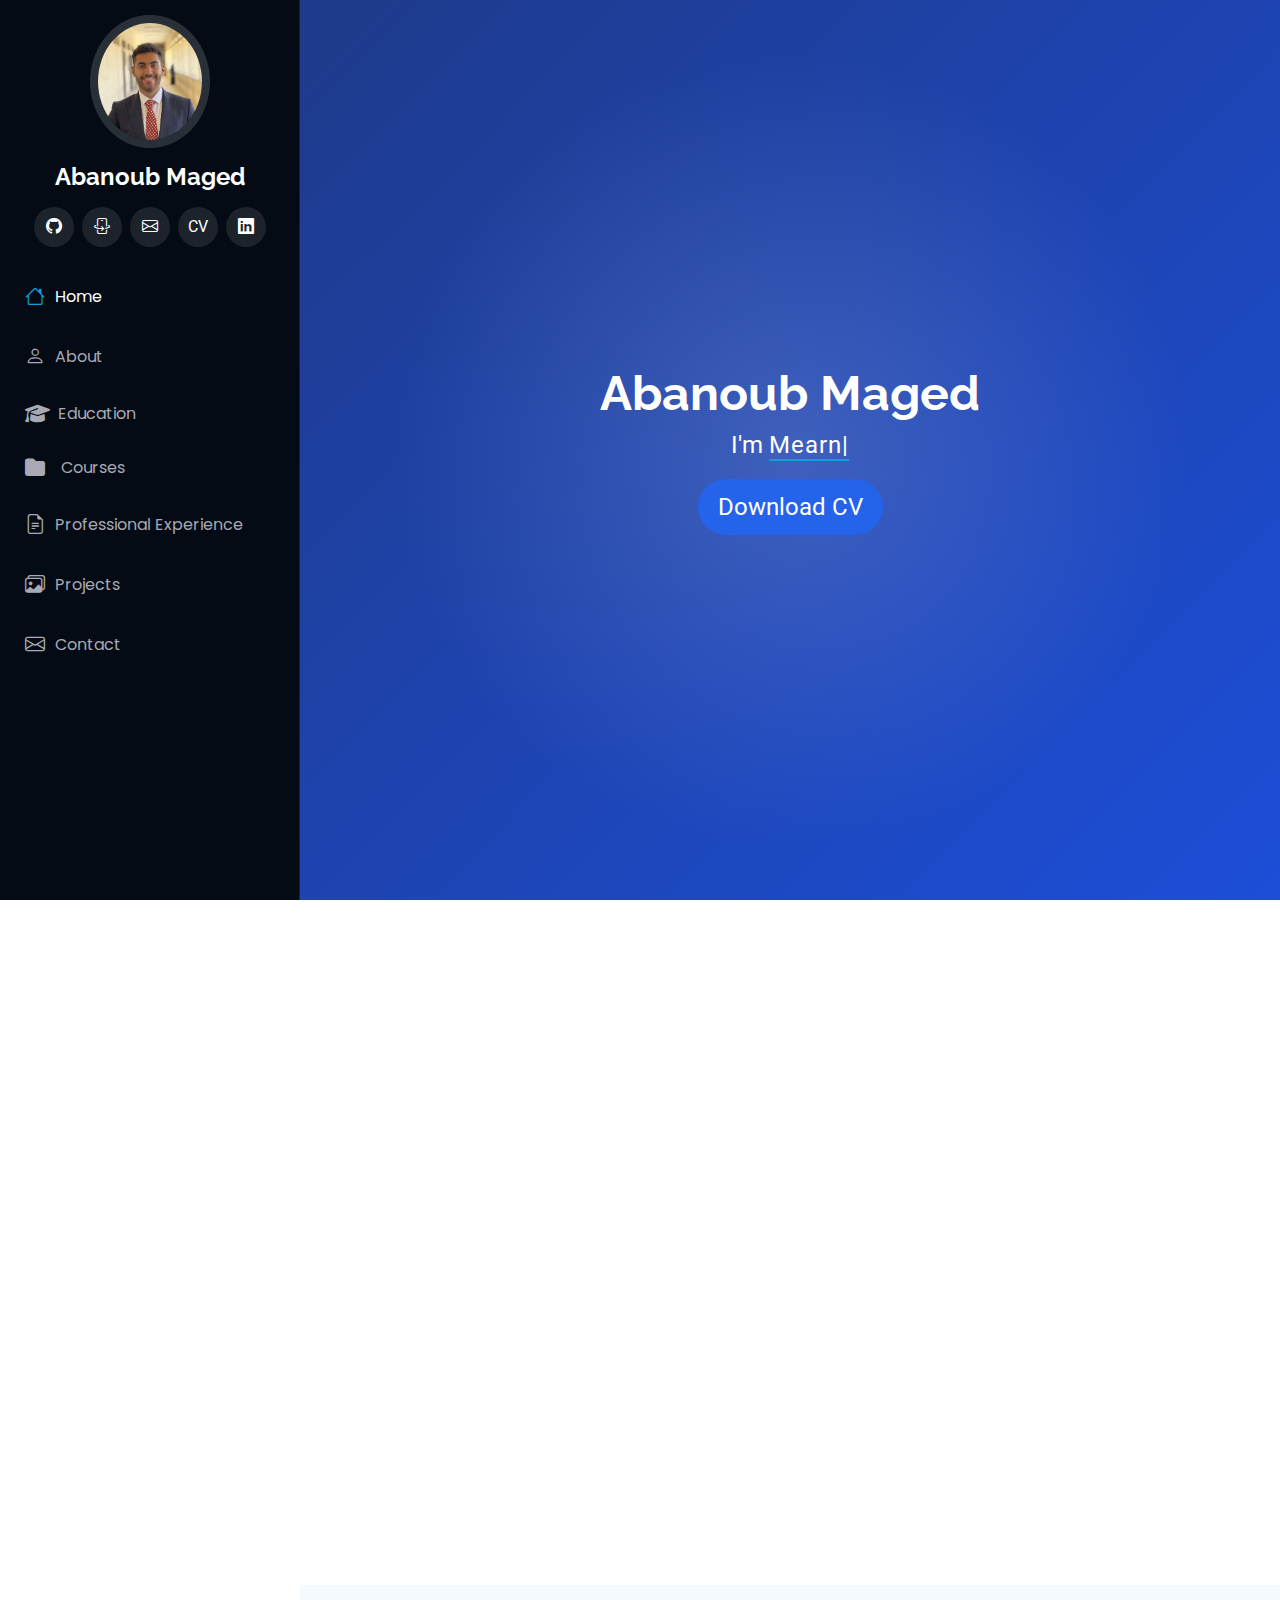
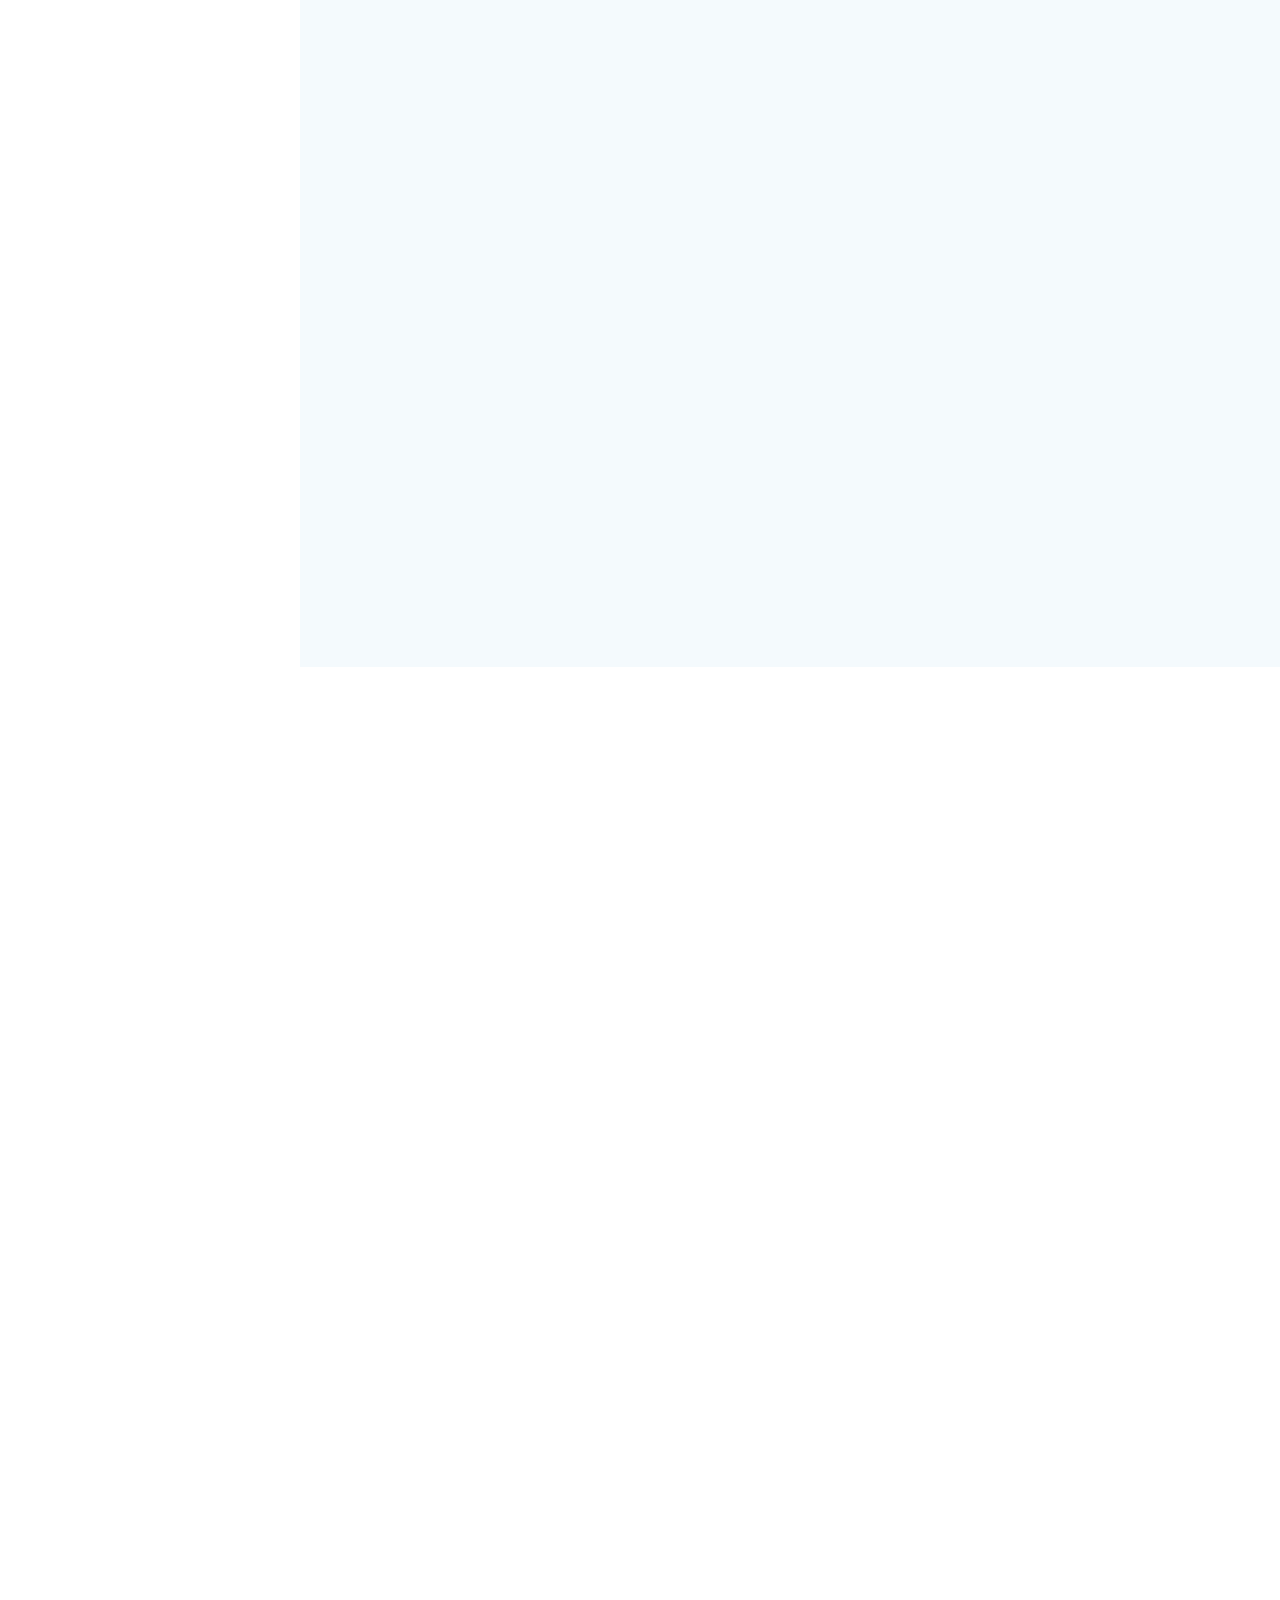
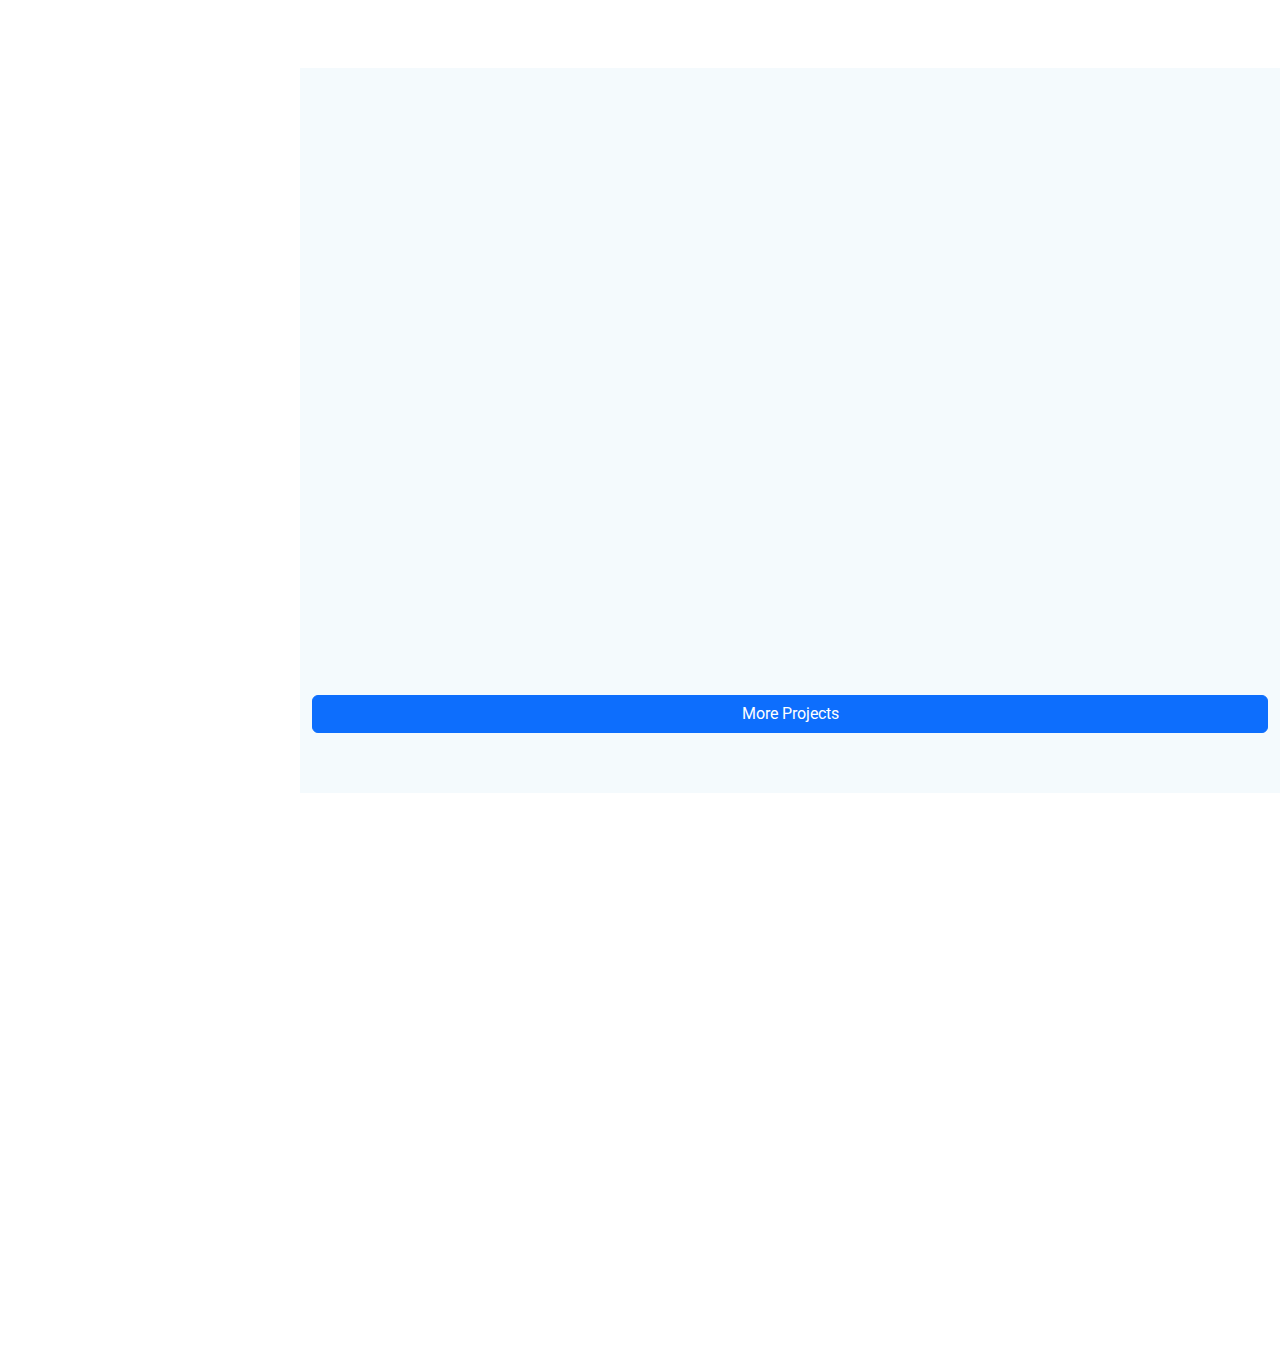
==== commit b69b1717: "Added New Projects" ====
--- a/index.html
+++ b/index.html
@@ -14,7 +14,13 @@
     <!-- Fonts -->
     <link href="https://fonts.googleapis.com" rel="preconnect" />
     <link href="https://fonts.gstatic.com" rel="preconnect" crossorigin />
-    <link rel="stylesheet" href="https://cdnjs.cloudflare.com/ajax/libs/font-awesome/6.7.2/css/all.min.css" integrity="sha512-Evv84Mr4kqVGRNSgIGL/F/aIDqQb7xQ2vcrdIwxfjThSH8CSR7PBEakCr51Ck+w+/U6swU2Im1vVX0SVk9ABhg==" crossorigin="anonymous" referrerpolicy="no-referrer" />
+    <link
+      rel="stylesheet"
+      href="https://cdnjs.cloudflare.com/ajax/libs/font-awesome/6.7.2/css/all.min.css"
+      integrity="sha512-Evv84Mr4kqVGRNSgIGL/F/aIDqQb7xQ2vcrdIwxfjThSH8CSR7PBEakCr51Ck+w+/U6swU2Im1vVX0SVk9ABhg=="
+      crossorigin="anonymous"
+      referrerpolicy="no-referrer"
+    />
     <link
       href="https://fonts.googleapis.com/css2?family=Roboto:ital,wght@0,100;0,300;0,400;0,500;0,700;0,900;1,100;1,300;1,400;1,500;1,700;1,900&family=Poppins:ital,wght@0,100;0,200;0,300;0,400;0,500;0,600;0,700;0,800;0,900;1,100;1,200;1,300;1,400;1,500;1,600;1,700;1,800;1,900&family=Raleway:ital,wght@0,100;0,200;0,300;0,400;0,500;0,600;0,700;0,800;0,900;1,100;1,200;1,300;1,400;1,500;1,600;1,700;1,800;1,900&display=swap"
       rel="stylesheet"
@@ -70,11 +76,30 @@
       </a>
 
       <div class="social-links text-center">
-        <a href="https://github.com/AM10010?tab=repositories" class="twitter" target="_blank"><i class="bi bi-github navicon-x"></i></a>
-        <a href="tel:01279431436" class="facebook"><i class="bi bi-phone-flip"></i></a>
-        <a href="mailto:mabanoub826@gmail.com" class="instagram"><i class="bi bi-envelope"></i></a>
-        <a href="https://drive.google.com/drive/folders/1ozDXwAwcHGkVtQ4S0Yu9M1AwL4UeCEEv?dmr=1&ec=wgc-drive-globalnav-goto" target="_blank" class="CV">CV</a>
-        <a href="https://www.linkedin.com/in/abanoub-maged-612318240/" target="_blank" class="linkedin"><i class="bi bi-linkedin"></i></a>
+        <a
+          href="https://github.com/AM10010?tab=repositories"
+          class="twitter"
+          target="_blank"
+          ><i class="bi bi-github navicon-x"></i
+        ></a>
+        <a href="tel:01279431436" class="facebook"
+          ><i class="bi bi-phone-flip"></i
+        ></a>
+        <a href="mailto:mabanoub826@gmail.com" class="instagram"
+          ><i class="bi bi-envelope"></i
+        ></a>
+        <a
+          href="https://drive.google.com/drive/folders/1ozDXwAwcHGkVtQ4S0Yu9M1AwL4UeCEEv?dmr=1&ec=wgc-drive-globalnav-goto"
+          target="_blank"
+          class="CV"
+          >CV</a
+        >
+        <a
+          href="https://www.linkedin.com/in/abanoub-maged-612318240/"
+          target="_blank"
+          class="linkedin"
+          ><i class="bi bi-linkedin"></i
+        ></a>
       </div>
 
       <nav id="navmenu" class="navmenu">
@@ -89,17 +114,19 @@
           </li>
           <li>
             <a href="#education"
-              ><i class="fa-solid fa-graduation-cap me-2 navicon"></i>Education</a
+              ><i class="fa-solid fa-graduation-cap me-2 navicon"></i
+              >Education</a
             >
           </li>
           <li>
             <a href="#course"
-              ><i class="fa-solid fa-folder me-3 navicon" ></i>Courses</a
+              ><i class="fa-solid fa-folder me-3 navicon"></i>Courses</a
             >
           </li>
           <li>
             <a href="#Professional"
-              ><i class="bi bi-file-earmark-text navicon"></i> Professional Experience</a
+              ><i class="bi bi-file-earmark-text navicon"></i> Professional
+              Experience</a
             >
           </li>
           <li>
@@ -124,14 +151,13 @@
     <main class="main">
       <!-- Hero Section -->
       <section id="hero" class="hero section dark-background">
-
         <div class="container" data-aos="fade-up" data-aos-delay="100">
           <h2>Abanoub Maged</h2>
           <p>
             I'm
             <span
               class="typed"
-              data-typed-items="Mean Stack Developer,Full Stack Developer,Front-End Deveolper,Back-End Developer"
+              data-typed-items="Mearn Stack Developer,Full Stack Developer,Front-End Deveolper,Back-End Developer"
               >Mean Stack</span
             ><span
               class="typed-cursor typed-cursor--blink"
@@ -142,7 +168,12 @@
               aria-hidden="true"
             ></span>
           </p>
-          <a href="https://drive.google.com/drive/folders/1ozDXwAwcHGkVtQ4S0Yu9M1AwL4UeCEEv?dmr=1&ec=wgc-drive-globalnav-goto" target="_blank" class="btn btn-primary mt-3 fs-4">Download CV</a>
+          <a
+            href="https://drive.google.com/drive/folders/1ozDXwAwcHGkVtQ4S0Yu9M1AwL4UeCEEv?dmr=1&ec=wgc-drive-globalnav-goto"
+            target="_blank"
+            class="btn btn-primary mt-3 fs-4"
+            >Download CV</a
+          >
         </div>
       </section>
       <!-- /Hero Section -->
@@ -153,7 +184,9 @@
         <div class="container section-title" data-aos="fade-up">
           <h2>About</h2>
           <p>
-            I'm Abanoub,I'm Mean Stack Web Developer,I worked on Over 7 Projects,Making responsive Website and E-Commerce, I hope to work with you, connect with me now 
+            I'm Abanoub,I'm Mearn Stack Web Developer,I worked on Over 7
+            Projects,Making responsive Website and E-Commerce, I hope to work
+            with you, connect with me now
           </p>
           <a href="#contact" class="btn btn-success">Call Me</a>
         </div>
@@ -169,9 +202,10 @@
               />
             </div>
             <div class="col-lg-8 content">
-              <h2>Mean Stack Web Developer</h2>
+              <h2>Mearn Stack Web Developer</h2>
               <p class="fst-italic py-3">
-                MongoDB, Express.js, Angular, and Node.js
+                MongoDB, Express.js, Angular JS, React JS , Bootstrap and
+                Node.js
               </p>
               <div class="row">
                 <div class="col-lg-6">
@@ -212,82 +246,6 @@
           </div>
         </div>
       </section>
-      <!-- /About Section -->
-
-      <!-- Stats Section -->
-      <!-- <section id="stats" class="stats section">
-        <div class="container" data-aos="fade-up" data-aos-delay="100">
-          <div class="row gy-4">
-            <div class="col-lg-3 col-md-6">
-              <div class="stats-item">
-                <i class="bi bi-emoji-smile"></i>
-                <span
-                  data-purecounter-start="0"
-                  data-purecounter-end="232"
-                  data-purecounter-duration="1"
-                  class="purecounter"
-                ></span>
-                <p>
-                  <strong>Happy Clients</strong> <span>consequuntur quae</span>
-                </p>
-              </div>
-            </div>
-            <!-- End Stats Item -->
-
-            <!-- <div class="col-lg-3 col-md-6">
-              <div class="stats-item">
-                <i class="bi bi-journal-richtext"></i>
-                <span
-                  data-purecounter-start="0"
-                  data-purecounter-end="521"
-                  data-purecounter-duration="1"
-                  class="purecounter"
-                ></span>
-                <p>
-                  <strong>Projects</strong>
-                  <span>adipisci atque cum quia aut</span>
-                </p>
-              </div>
-            </div> -->
-            <!-- End Stats Item 
-
-            <div class="col-lg-3 col-md-6">
-              <div class="stats-item">
-                <i class="bi bi-headset"></i>
-                <span
-                  data-purecounter-start="0"
-                  data-purecounter-end="1453"
-                  data-purecounter-duration="1"
-                  class="purecounter"
-                ></span>
-                <p>
-                  <strong>Hours Of Support</strong>
-                  <span>aut commodi quaerat</span>
-                </p>
-              </div>
-            </div>
-             End Stats Item 
-
-            <div class="col-lg-3 col-md-6">
-              <div class="stats-item">
-                <i class="bi bi-people"></i>
-                <span
-                  data-purecounter-start="0"
-                  data-purecounter-end="32"
-                  data-purecounter-duration="1"
-                  class="purecounter"
-                ></span>
-                <p>
-                  <strong>Hard Workers</strong>
-                  <span>rerum asperiores dolor</span>
-                </p>
-              </div>
-            </div>
-             End Stats Item 
-          </div>
-        </div>
-      </section> -->
-      <!-- /Stats Section -->
 
       <!-- Skills Section -->
       <section id="skills" class="skills section light-background">
@@ -297,67 +255,63 @@
         </div>
         <!-- End Section Title -->
 
-
-
         <div class="container" data-aos="fade-up" data-aos-delay="100">
           <div class="row skills-content skills-animation">
             <div class="col-lg-4">
               <div class="progress">
-                <h5> Programming Languages</h5>
+                <h5>Programming Languages</h5>
                 <span class="skill">HTML5L</span>
                 <span class="skill">CSS3</span>
                 <span class="skill">JavaScript (ES6+)</span>
                 <span class="skill">TypeScript</span>
-            </div>
-          </div>
+              </div>
+            </div>
             <div class="col-lg-4">
               <div class="progress">
-                <h5> Frameworks & Libraries</h5>
+                <h5>Frameworks & Libraries</h5>
                 <span class="skill">Angular</span>
                 <span class="skill">Node.js</span>
                 <span class="skill">Express.js</span>
                 <span class="skill">Bootstrap</span>
                 <span class="skill">React</span>
-            </div>
-          </div>
-          <div class="col-lg-4">
-            <div class="progress">
-              <h5> Other Skills</h5>
-              <span class="skill">Responsive Web Design</span>
-              <span class="skill">Cross-Browser Compatibility</span>
-              <span class="skill">UI/UX Collaboration</span>
-              <span class="skill">Problem-Solving</span>
-              <span class="skill">Teamwork</span>
-              <span class="skill">Time Management</span>
-              <span class="skill">Quick Learning</span>
-          </div>
-          </div>
-        </div>
+              </div>
+            </div>
+            <div class="col-lg-4">
+              <div class="progress">
+                <h5>Other Skills</h5>
+                <span class="skill">Responsive Web Design</span>
+                <span class="skill">Cross-Browser Compatibility</span>
+                <span class="skill">UI/UX Collaboration</span>
+                <span class="skill">Problem-Solving</span>
+                <span class="skill">Teamwork</span>
+                <span class="skill">Time Management</span>
+                <span class="skill">Quick Learning</span>
+              </div>
+            </div>
+          </div>
           <div class="row skills-content skills-animation mt-4">
             <div class="col-lg-4">
               <div class="progress">
                 <h5>Version Control</h5>
                 <span class="skill">Git</span>
                 <span class="skill">GitHub</span>
-            </div>
-          </div>
+              </div>
+            </div>
             <div class="col-lg-4">
               <div class="progress">
                 <h5>Development Tools</h5>
                 <span class="skill">Visual Studio Code</span>
                 <span class="skill">Postman</span>
-            </div>
-          </div>
+              </div>
+            </div>
             <div class="col-lg-4">
               <div class="progress">
-
                 <h5>Databases</h5>
                 <span class="skill">MongoDB</span>
                 <span class="skill">MySQL</span>
-            </div>
-          </div>
-
-        </div>
+              </div>
+            </div>
+          </div>
         </div>
       </section>
       <!-- /Skills Section -->
@@ -367,51 +321,79 @@
         <!-- Section Title -->
         <div class="container section-title" data-aos="fade-up">
           <h2>Education</h2>
-              <div class="resume-item">
-                <h4>Diploma of Mean Stack Web Developer</h4>
-                <h5>2024-2025</h5>
-                <p><em>National Telecoummunication Institute </em></p>
-                <p>I successfully completed the MEAN Stack Diploma at NTI, where I gained in-depth expertise in MongoDB, Express.js, Angular, and Node.js. The program provided a rigorous, hands-on curriculum that equipped me with the advanced technical skills required to design and develop robust, scalable web applications.</p>
-              </div>
-              <div class="resume-item">
-                <h4>
-                  Bachelor degree of Mechanical department &amp; Production
-                  section
-                </h4>
-                <h5>2018-2023</h5>
-                <p><em>Faculty of Engineering Helwan Universty</em></p>
-               <p>Graduation Grade:Good</p>
-               <p>Graduation project Grade: Excellent</p> 
-              </div>
+          <div class="resume-item">
+            <h4>Diploma of Mean Stack Web Developer</h4>
+            <h5>2024-2025</h5>
+            <p><em>National Telecoummunication Institute </em></p>
+            <p>
+              I successfully completed the MEAN Stack Diploma at NTI, where I
+              gained in-depth expertise in MongoDB, Express.js, Angular, and
+              Node.js. The program provided a rigorous, hands-on curriculum that
+              equipped me with the advanced technical skills required to design
+              and develop robust, scalable web applications.
+            </p>
+          </div>
+          <div class="resume-item">
+            <h4>
+              Bachelor degree of Mechanical department &amp; Production section
+            </h4>
+            <h5>2018-2023</h5>
+            <p><em>Faculty of Engineering Helwan Universty</em></p>
+            <p>Graduation Grade:Good</p>
+            <p>Graduation project Grade: Excellent</p>
+          </div>
         </div>
       </section>
       <section id="course" class="resume section container">
         <div class="container section-title" data-aos="fade-up">
-              <h3 class="resume-title">Courses</h3>
-              <div class="resume-item">
-                <h4> FRONT-END WEB DEVELOPER</h4>
-                <h5>Nov 2024 - Present</h5>
-                <p><em>AMIT,Egypt </em></p>
-                <ul>
-                  <li>
-                    HTML: Mastered fundamental tags and attributes for structured web pages 
-                  </li>
-                  <li>
-                    CSS: Styled elements using selectors and properties.
-                  </li>
-                  <li>
-                    JavaScript: Created interactive web apps using DOM
-                  </li>
-                  <li>
-                    Bootstrap: Designed responsive layouts with Bootstrap's Grid system
-                  </li>
-                  <li>
-                    React: Built dynamic UIs with components,hooksand state mangment
-                  </li>
-                </ul>
-              </div>
-              <!-- Edn Resume Item -->
-            </div>
+          <h3 class="resume-title">Courses</h3>
+          <div class="resume-item">
+            <h4>MEAN Stack Development</h4>
+            <h5>Dec 2024 - Feb 2025</h5>
+            <p><em>National Telecoummunication Institute </em></p>
+            <ul>
+              <li>Frontend: Angular, TypeScript, Bootstrap</li>
+              <li>Backend: Node.js, Express.js</li>
+              <li>Database: MongoDB</li>
+              <li>APIs & Authentication: RESTful API Development, JWT/Auth</li>
+              <li>Project Work: Full-stack web application development</li>
+            </ul>
+          </div>
+          <div class="resume-item">
+            <h4>FRONT-END WEB DEVELOPER</h4>
+            <h5>Nov 2024 - Present</h5>
+            <p><em>AMIT,Egypt </em></p>
+            <ul>
+              <li>
+                HTML: Mastered fundamental tags and attributes for structured
+                web pages
+              </li>
+              <li>CSS: Styled elements using selectors and properties.</li>
+              <li>JavaScript: Created interactive web apps using DOM</li>
+              <li>
+                Bootstrap: Designed responsive layouts with Bootstrap's Grid
+                system
+              </li>
+              <li>
+                React: Built dynamic UIs with components,hooksand state mangment
+              </li>
+            </ul>
+          </div>
+          <!-- Edn Resume Item -->
+
+          <div class="resume-item">
+            <h4>Full Stack development (React - PHP)</h4>
+            <h5>June 2024 - Dec 2024</h5>
+            <p><em>American Academ For Engineer Training </em></p>
+            <ul>
+              <li>Frontend: React.js, Redux, Bootstrap CSS</li>
+              <li>Backend: PHP, Laravel, MySQL</li>
+              <li>API Development & Authentication</li>
+              <li>Full-stack project development</li>
+            </ul>
+          </div>
+          <!-- Edn Resume Item -->
+        </div>
       </section>
       <section id="Professional" class="resume section container">
         <div class="container section-title" data-aos="fade-up">
@@ -423,8 +405,8 @@
             <ul>
               <li>
                 Completed an internship focused on building responsive,
-                user-friendly web interfaces using HTML, CSS, JavaScript,
-                and Angular.
+                user-friendly web interfaces using HTML, CSS, JavaScript, and
+                Angular.
               </li>
               <li>
                 Developed dynamic front-end features based on project
@@ -435,8 +417,8 @@
                 responsiveness
               </li>
               <li>
-                Collaborated with UI/UX designers and developers to refine
-                web designs based on user feedback and testing.
+                Collaborated with UI/UX designers and developers to refine web
+                designs based on user feedback and testing.
               </li>
               <li>
                 Worked in an agile team, participating in daily standups and
@@ -444,49 +426,46 @@
               </li>
             </ul>
           </div>
-              <!-- Edn Resume Item -->
-              <div class="resume-item">
-                <h4>Mean Stack Web Developer</h4>
-                <h5>Dec 2024 - Jan 2025</h5>
-                <p>
-                  <em
-                    >National Telecoummunication Institute NTI (ScholarShip)
-                  </em>
-                </p>
-                <ul>
-                  <li>
-                    Scholarship Purpose: The scholarship provides an opportunity
-                    to enhance my technical skills in the MEAN stack (MongoDB,
-                    Express.js, Angular, and Node.js) to pursue a career in
-                    full-stack web development.
-                  </li>
-                  <li>
-                    Learning Opportunity: It offers in-depth training at NTI,
-                    equipping me with practical knowledge and hands-on
-                    experience in building dynamic and scalable web
-                    applications.
-                  </li>
-                  <li>
-                    Skill Development: The program will sharpen my understanding
-                    of modern web technologies, including database management,
-                    server-side development, and front-end design.
-                  </li>
-                  <li>
-                    Career Advancement: With the knowledge gained, I will be
-                    well-positioned to enter the fast-growing tech industry and
-                    contribute to innovative web development projects.
-                  </li>
-                  <li>
-                    Commitment to Excellence: Through this scholarship, I aim to
-                    not only excel academically but also apply the skills in
-                    real-world projects, fostering personal and professional
-                    growth in the tech field.
-                  </li>
-                </ul>
-              </div>
+          <!-- Edn Resume Item -->
+          <div class="resume-item">
+            <h4>Mean Stack Web Developer</h4>
+            <h5>Dec 2024 - Jan 2025</h5>
+            <p>
+              <em>National Telecoummunication Institute NTI (ScholarShip) </em>
+            </p>
+            <ul>
+              <li>
+                Scholarship Purpose: The scholarship provides an opportunity to
+                enhance my technical skills in the MEAN stack (MongoDB,
+                Express.js, Angular, and Node.js) to pursue a career in
+                full-stack web development.
+              </li>
+              <li>
+                Learning Opportunity: It offers in-depth training at NTI,
+                equipping me with practical knowledge and hands-on experience in
+                building dynamic and scalable web applications.
+              </li>
+              <li>
+                Skill Development: The program will sharpen my understanding of
+                modern web technologies, including database management,
+                server-side development, and front-end design.
+              </li>
+              <li>
+                Career Advancement: With the knowledge gained, I will be
+                well-positioned to enter the fast-growing tech industry and
+                contribute to innovative web development projects.
+              </li>
+              <li>
+                Commitment to Excellence: Through this scholarship, I aim to not
+                only excel academically but also apply the skills in real-world
+                projects, fostering personal and professional growth in the tech
+                field.
+              </li>
+            </ul>
+          </div>
         </div>
       </section>
-      
+
       <!-- Portfolio Section -->
       <section id="portfolio" class="portfolio section light-background">
         <!-- Section Title -->
@@ -530,11 +509,9 @@
                     alt=""
                   />
                   <div class="portfolio-info">
-                    <h4>Project 1</h4>
-                    <p>Landing page for solar company</p>
+                    <h4>Landing page for solar company</h4>
                     <a
                       href="assets/img/portfolio/Rectangle 30.png"
-                      
                       title="Landing page for solar company"
                       data-gallery="portfolio-gallery-app"
                       class="glightbox preview-link"
@@ -543,9 +520,16 @@
                     <a
                       href="https://am10010.github.io/web-masters-landing-page/"
                       target="_blank"
-                      title="More Details"
+                      title="Demo"
                       class="details-link"
                       ><i class="bi bi-link-45deg"></i
+                    ></a>
+                    <a
+                      href="https://github.com/AM10010/web-masters-landing-page"
+                      target="_blank"
+                      title="GitHub"
+                      
+                      ><i class="fa-brands fa-github" style=" font-size: 50px;"></i
                     ></a>
                   </div>
                 </div>
@@ -562,8 +546,7 @@
                     alt=""
                   />
                   <div class="portfolio-info">
-                    <h4>Project 2</h4>
-                    <p>Slider</p>
+                    <h4>Slider</h4>
                     <a
                       href="assets/img/portfolio/img3.jpg"
                       title="Slider"
@@ -574,10 +557,16 @@
                     <a
                       href="https://am10010.github.io/web-masters-slider/"
                       target="_blank"
-                      title="More Details"
+                      title="Demo"
                       class="details-link"
                       ><i class="bi bi-link-45deg"></i
                     ></a>
+                    <a
+                    href="https://github.com/AM10010/web-masters-slider"
+                    target="_blank"
+                    title="GitHub"
+                    ><i class="fa-brands fa-github" style=" font-size: 50px;"></i
+                  ></a>
                   </div>
                 </div>
               </div>
@@ -593,8 +582,7 @@
                     alt=""
                   />
                   <div class="portfolio-info">
-                    <h4>Project 3</h4>
-                    <p>Todo-List App</p>
+                    <h4>Todo-List App</h4>
                     <a
                       href="assets/img/portfolio/todo.jpg"
                       title="Branding 1"
@@ -605,10 +593,16 @@
                     <a
                       href="https://am10010.github.io/web-maters-todoList/"
                       target="_blank"
-                      title="More Details"
+                      title="Demo"
                       class="details-link"
                       ><i class="bi bi-link-45deg"></i
                     ></a>
+                    <a
+                    href="https://github.com/AM10010/web-maters-todoList"
+                    target="_blank"
+                    title="GitHub"
+                    ><i class="fa-brands fa-github" style=" font-size: 50px;"></i
+                  ></a>
                   </div>
                 </div>
               </div>
@@ -624,268 +618,35 @@
                     alt=""
                   />
                   <div class="portfolio-info">
-                    <h4>Project 4</h4>
-                    <p>E-Commerce Website (Mean Stack)</p>
+                    <h4>E-Commerce Website (React)</h4>
+                  
                     <a
                       href="assets/img/portfolio/e-commerce-website-development-service.png"
-                      title="E-Commerce Website (Mean Stack)"
+                      title="E-Commerce Website (React)"
                       data-gallery="portfolio-gallery-book"
                       class="glightbox preview-link"
                       ><i class="bi bi-zoom-in"></i
                     ></a>
                     <a
-                      href="https://github.com/AM10010/Mean-Stack-"
-                      target="_blank"
-                      title="More Details"
-                      class="details-link"
-                      ><i class="bi bi-link-45deg"></i
-                    ></a>
+                    href="https://react-e-commerce-am.netlify.app/"
+                    target="_blank"
+                    title="Demo"
+                    class="details-link"
+                    ><i class="bi bi-link-45deg"></i
+                  ></a>
+                  <a
+                  href="https://github.com/AM10010/React-E-Commerce"
+                  target="_blank"
+                  title="GitHub"
+                  ><i class="fa-brands fa-github" style=" font-size: 50px;"></i
+                ></a>
                   </div>
                 </div>
               </div>
-              <!-- End Portfolio Item -->
-
-              <div
-                class="col-lg-4 col-md-6 portfolio-item isotope-item filter-app"
-              >
-                <div class="portfolio-content h-100">
-                  <img
-                    src="assets/img/portfolio/Mask group.png"
-                    class="img-fluid"
-                    alt=""
-                  />
-                  <div class="portfolio-info">
-                    <h4>VivaDecor-Landing-Page</h4>
-                    <p>Lorem ipsum, dolor sit amet consectetur</p>
-                    <a
-                      href="assets/img/portfolio/Mask group.png"
-                      title="VivaDecor-Landing-Page"
-                      data-gallery="portfolio-gallery-app"
-                      class="glightbox preview-link"
-                      ><i class="bi bi-zoom-in"></i
-                    ></a>
-                    <a
-                      href="https://am10010.github.io/web-masters-landing-page-2/"
-                      target="_blank"
-                      title="More Details"
-                      class="details-link"
-                      ><i class="bi bi-link-45deg"></i
-                    ></a>
-                  </div>
-                </div>
-              </div>
-              <!-- End Portfolio Item -->
-
-              <!-- <div
-                class="col-lg-4 col-md-6 portfolio-item isotope-item filter-product"
-              >
-                <div class="portfolio-content h-100">
-                  <img
-                    src="assets/img/portfolio/product-2.jpg"
-                    class="img-fluid"
-                    alt=""
-                  />
-                  <div class="portfolio-info">
-                    <h4>Product 2</h4>
-                    <p>Lorem ipsum, dolor sit amet consectetur</p>
-                    <a
-                      href="assets/img/portfolio/product-2.jpg"
-                      title="Product 2"
-                      data-gallery="portfolio-gallery-product"
-                      class="glightbox preview-link"
-                      ><i class="bi bi-zoom-in"></i
-                    ></a>
-                    <a
-                      href="portfolio-details.html"
-                      title="More Details"
-                      class="details-link"
-                      ><i class="bi bi-link-45deg"></i
-                    ></a>
-                  </div>
-                </div>
-              </div> -->
-              <!-- End Portfolio Item -->
-
-              <!-- <div
-                class="col-lg-4 col-md-6 portfolio-item isotope-item filter-branding"
-              >
-                <div class="portfolio-content h-100">
-                  <img
-                    src="assets/img/portfolio/branding-2.jpg"
-                    class="img-fluid"
-                    alt=""
-                  />
-                  <div class="portfolio-info">
-                    <h4>Branding 2</h4>
-                    <p>Lorem ipsum, dolor sit amet consectetur</p>
-                    <a
-                      href="assets/img/portfolio/branding-2.jpg"
-                      title="Branding 2"
-                      data-gallery="portfolio-gallery-branding"
-                      class="glightbox preview-link"
-                      ><i class="bi bi-zoom-in"></i
-                    ></a>
-                    <a
-                      href="portfolio-details.html"
-                      title="More Details"
-                      class="details-link"
-                      ><i class="bi bi-link-45deg"></i
-                    ></a>
-                  </div>
-                </div>
-              </div> -->
-              <!-- End Portfolio Item -->
-<!-- 
-              <div
-                class="col-lg-4 col-md-6 portfolio-item isotope-item filter-books"
-              >
-                <div class="portfolio-content h-100">
-                  <img
-                    src="assets/img/portfolio/books-2.jpg"
-                    class="img-fluid"
-                    alt=""
-                  />
-                  <div class="portfolio-info">
-                    <h4>Books 2</h4>
-                    <p>Lorem ipsum, dolor sit amet consectetur</p>
-                    <a
-                      href="assets/img/portfolio/books-2.jpg"
-                      title="Branding 2"
-                      data-gallery="portfolio-gallery-book"
-                      class="glightbox preview-link"
-                      ><i class="bi bi-zoom-in"></i
-                    ></a>
-                    <a
-                      href="portfolio-details.html"
-                      title="More Details"
-                      class="details-link"
-                      ><i class="bi bi-link-45deg"></i
-                    ></a>
-                  </div>
-                </div>
-              </div> -->
-              <!-- End Portfolio Item -->
-
-              <!-- <div
-                class="col-lg-4 col-md-6 portfolio-item isotope-item filter-app"
-              >
-                <div class="portfolio-content h-100">
-                  <img
-                    src="assets/img/portfolio/app-3.jpg"
-                    class="img-fluid"
-                    alt=""
-                  />
-                  <div class="portfolio-info">
-                    <h4>App 3</h4>
-                    <p>Lorem ipsum, dolor sit amet consectetur</p>
-                    <a
-                      href="assets/img/portfolio/app-3.jpg"
-                      title="App 3"
-                      data-gallery="portfolio-gallery-app"
-                      class="glightbox preview-link"
-                      ><i class="bi bi-zoom-in"></i
-                    ></a>
-                    <a
-                      href="portfolio-details.html"
-                      title="More Details"
-                      class="details-link"
-                      ><i class="bi bi-link-45deg"></i
-                    ></a>
-                  </div>
-                </div>
-              </div> -->
-              <!-- End Portfolio Item -->
-
-              <!-- <div
-                class="col-lg-4 col-md-6 portfolio-item isotope-item filter-product"
-              >
-                <div class="portfolio-content h-100">
-                  <img
-                    src="assets/img/portfolio/product-3.jpg"
-                    class="img-fluid"
-                    alt=""
-                  />
-                  <div class="portfolio-info">
-                    <h4>Product 3</h4>
-                    <p>Lorem ipsum, dolor sit amet consectetur</p>
-                    <a
-                      href="assets/img/portfolio/product-3.jpg"
-                      title="Product 3"
-                      data-gallery="portfolio-gallery-product"
-                      class="glightbox preview-link"
-                      ><i class="bi bi-zoom-in"></i
-                    ></a>
-                    <a
-                      href="portfolio-details.html"
-                      title="More Details"
-                      class="details-link"
-                      ><i class="bi bi-link-45deg"></i
-                    ></a>
-                  </div>
-                </div>
-              </div> -->
-              <!-- End Portfolio Item -->
-
-              <!-- <div
-                class="col-lg-4 col-md-6 portfolio-item isotope-item filter-branding"
-              >
-                <div class="portfolio-content h-100">
-                  <img
-                    src="assets/img/portfolio/branding-3.jpg"
-                    class="img-fluid"
-                    alt=""
-                  />
-                  <div class="portfolio-info">
-                    <h4>Branding 3</h4>
-                    <p>Lorem ipsum, dolor sit amet consectetur</p>
-                    <a
-                      href="assets/img/portfolio/branding-3.jpg"
-                      title="Branding 2"
-                      data-gallery="portfolio-gallery-branding"
-                      class="glightbox preview-link"
-                      ><i class="bi bi-zoom-in"></i
-                    ></a>
-                    <a
-                      href="portfolio-details.html"
-                      title="More Details"
-                      class="details-link"
-                      ><i class="bi bi-link-45deg"></i
-                    ></a>
-                  </div>
-                </div>
-              </div> -->
-              <!-- End Portfolio Item -->
-
-              <!-- <div
-                class="col-lg-4 col-md-6 portfolio-item isotope-item filter-books"
-              >
-                <div class="portfolio-content h-100">
-                  <img
-                    src="assets/img/portfolio/books-3.jpg"
-                    class="img-fluid"
-                    alt=""
-                  />
-                  <div class="portfolio-info">
-                    <h4>Books 3</h4>
-                    <p>Lorem ipsum, dolor sit amet consectetur</p>
-                    <a
-                      href="assets/img/portfolio/books-3.jpg"
-                      title="Branding 3"
-                      data-gallery="portfolio-gallery-book"
-                      class="glightbox preview-link"
-                      ><i class="bi bi-zoom-in"></i
-                    ></a>
-                    <a
-                      href="portfolio-details.html"
-                      title="More Details"
-                      class="details-link"
-                      ><i class="bi bi-link-45deg"></i
-                    ></a>
-                  </div>
-                </div>
-              </div> -->
-              <!-- End Portfolio Item -->
-            </div>
+            </div>
+            <a href="Projects.html">
+              <button class="btn btn-primary w-100 d-flex mt-3 align-items-center justify-content-center">More Projects</button>
+            </a>
             <!-- End Portfolio Container -->
           </div>
         </div>
@@ -900,8 +661,7 @@
         <!-- Section Title -->
         <div class="container section-title" data-aos="fade-up">
           <h2>Contact</h2>
-          <p>Call Me Now , Can't Wait To Hear From You!
-          </p>
+          <p>Call Me Now , Can't Wait To Hear From You!</p>
         </div>
         <!-- End Section Title -->
 
@@ -913,9 +673,7 @@
                   class="info-item d-flex"
                   data-aos="fade-up"
                   data-aos-delay="200"
-                >
- 
-                </div>
+                ></div>
                 <!-- End Info Item -->
 
                 <div
@@ -939,7 +697,9 @@
                   <i class="bi bi-envelope flex-shrink-0"></i>
                   <div>
                     <h3>Email Us</h3>
-                    <a href="mailto:mabanoub826@gmail.com">mabanoub826@gmail.com</a>
+                    <a href="mailto:mabanoub826@gmail.com"
+                      >mabanoub826@gmail.com</a
+                    >
                   </div>
                 </div>
                 <!-- End Info Item -->
